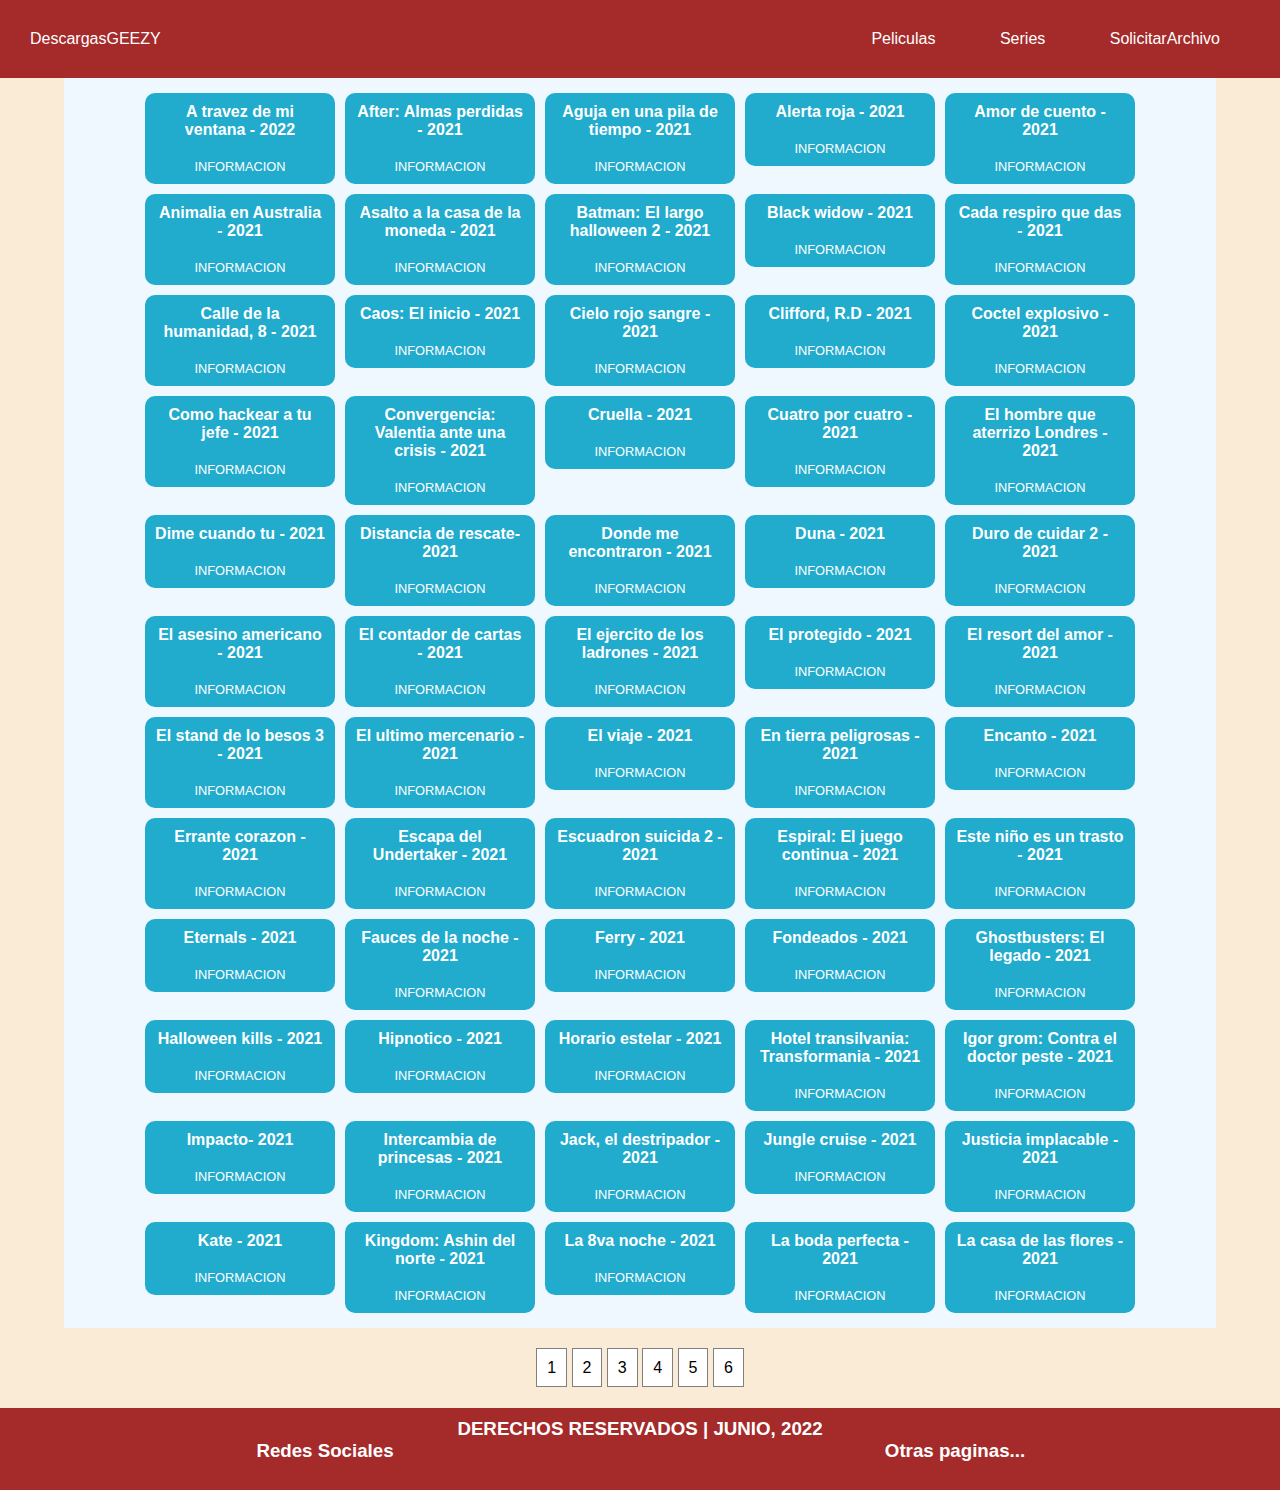
==== index.html @ fce66a9e "Add files via upload" ====
<!Doctype html>
<html>
    <meta charset="UTF-8">
    <meta http-equiv="X-UA-Compatible" content="IE=edge">
    <meta name="viewport" content="width=device-width, initial-scale=1.0">
    <link rel="stylesheet" href="css/header_and_footer.css">
    <link rel="stylesheet" href="css/main.css">
    <head>
        <title>Descargas Geezy</title>
    </head>
<body>
    <header class="header">
        <div class="logo">DescargasGEEZY</div>
        <div class="navegador">
            <a href="#" class="option">Peliculas</a>
            <a href="#" class="option">Series</a>
            <a href="#" class="option">SolicitarArchivo</a>
        </div>
    </header>
    <main class="main">
        <div class="slide">
        <div class="container">
            <div class="contein">
                <h2 class="titulo">A travez de mi ventana - 2022</h2>
                <img src="https://pics.filmaffinity.com/a_traves_de_mi_ventana-294379519-mmed.jpg" alt="" class="foto">
                <a href="https://www.filmaffinity.com/ve/film135353.html" target="_blank" class="description">INFORMACION</a>
            </div>

            <div class="contein">
                <h2 class="titulo">After: Almas perdidas - 2021</h2>
                <img src="https://pics.filmaffinity.com/after_we_fell-506490529-mmed.jpg" alt="" class="foto">
                <a href="https://www.filmaffinity.com/ve/film330214.html"  target="_blank" class="description">INFORMACION</a>
            </div>

            <div class="contein">
                <h2 class="titulo">Aguja en una pila de tiempo - 2021</h2>
                <img src="https://pics.filmaffinity.com/needle_in_a_timestack-614816884-mmed.jpg" alt="" class="foto">
                <a href="https://www.filmaffinity.com/ve/film186752.html" target="_blank" class="description">INFORMACION</a>
            </div>

            <div class="contein">
                <h2 class="titulo">Alerta roja - 2021</h2>
                <img src="https://pics.filmaffinity.com/red_notice-782597030-mmed.jpg" alt="" class="foto">
                <a href="https://www.filmaffinity.com/ve/film343449.html" target="_blank" class="description">INFORMACION</a>
            </div>

            <div class="contein">
                <h2 class="titulo">Amor de cuento - 2021</h2>
                <img src="https://pics.filmaffinity.com/good_on_paper-711338219-mmed.jpg" alt="" class="foto">
                <a href="https://www.filmaffinity.com/ve/film890370.html" target="_blank" class="description">INFORMACION</a>
            </div>

            <div class="contein">
                <h2 class="titulo">Animalia en Australia - 2021</h2>
                <img src="https://pics.filmaffinity.com/back_to_the_outback-962578974-mmed.jpg" alt="" class="foto">
                <a href="https://www.filmaffinity.com/ve/film249017.html" target="_blank" class="description">INFORMACION</a>
            </div>

            <div class="contein">
                <h2 class="titulo">Asalto a la casa de la moneda - 2021</h2>
                <img src="https://pics.filmaffinity.com/way_down-682100158-mmed.jpg" alt="" class="foto">
                <a href="https://www.filmaffinity.com/ve/film928354.html" target="_blank" class="description">INFORMACION</a>
            </div>

            <div class="contein">
                <h2 class="titulo">Batman: El largo halloween 2 - 2021</h2>
                <img src="https://pics.filmaffinity.com/batman_the_long_halloween_part_two-673488853-mmed.jpg" alt="" class="foto">
                <a href="https://www.filmaffinity.com/ve/film388590.html" target="_blank" class="description">INFORMACION</a>
            </div>

            <div class="contein">
                <h2 class="titulo">Black widow - 2021</h2>
                <img src="https://pics.filmaffinity.com/black_widow-372790622-mmed.jpg" alt="" class="foto">
                <a href="https://www.filmaffinity.com/ve/film996278.html" target="_blank" class="description">INFORMACION</a>
            </div>

            <div class="contein">
                <h2 class="titulo">Cada respiro que das - 2021</h2>
                <img src="https://pics.filmaffinity.com/every_breath_you_take-159561626-mmed.jpg" alt="" class="foto">
                <a href="https://www.filmaffinity.com/ve/film191773.html" target="_blank" class="description">INFORMACION</a>
            </div>

            <div class="contein">
                <h2 class="titulo">Calle de la humanidad, 8 - 2021</h2>
                <img src="https://pics.filmaffinity.com/8_rue_de_l_humanite-507823364-mmed.jpg" alt="" class="foto">
                <a href="https://www.filmaffinity.com/ve/film619902.html" target="_blank" class="description">INFORMACION</a>
            </div>

            <div class="contein">
                <h2 class="titulo">Caos: El inicio - 2021</h2>
                <img src="https://pics.filmaffinity.com/chaos_walking-930186574-mmed.jpg" alt="" class="foto">
                <a href="https://www.filmaffinity.com/ve/film647059.html" target="_blank" class="description">INFORMACION</a>
            </div>

            <div class="contein">
                <h2 class="titulo">Cielo rojo sangre - 2021</h2>
                <img src="https://pics.filmaffinity.com/blood_red_sky-418181225-mmed.jpg" alt="" class="foto">
                <a href="https://www.filmaffinity.com/ve/film637724.html" target="_blank" class="description">INFORMACION</a>
            </div>

            <div class="contein">
                <h2 class="titulo">Clifford, R.D - 2021</h2>
                <img src="https://pics.filmaffinity.com/clifford_the_big_red_dog-592102981-mmed.jpg" alt="" class="foto">
                <a href="https://www.filmaffinity.com/ve/film726990.html" target="_blank" class="description">INFORMACION</a>
            </div>

            <div class="contein">
                <h2 class="titulo">Coctel explosivo - 2021</h2>
                <img src="https://pics.filmaffinity.com/gunpowder_milkshake-287339808-mmed.jpg" alt="" class="foto">
                <a href="https://www.filmaffinity.com/ve/film522639.html" target="_blank" class="description">INFORMACION</a>
            </div>

            <div class="contein">
                <h2 class="titulo">Como hackear a tu jefe - 2021</h2>
                <img src="https://pics.filmaffinity.com/como_hackear_seu_chefe-897699519-mmed.jpg" alt="" class="foto">
                <a href="https://www.filmaffinity.com/ve/film288036.html" target="_blank" class="description">INFORMACION</a>
            </div>

            <div class="contein">
                <h2 class="titulo">Convergencia: Valentia ante una crisis - 2021</h2>
                <img src="https://pics.filmaffinity.com/convergence_courage_in_a_crisis-593604829-mmed.jpg" alt="" class="foto">
                <a href="https://www.filmaffinity.com/ve/film320284.html" target="_blank" class="description">INFORMACION</a>
            </div>

            <div class="contein">
                <h2 class="titulo">Cruella - 2021</h2>
                <img src="https://pics.filmaffinity.com/cruella-196211257-mmed.jpg" alt="" class="foto">
                <a href="https://www.filmaffinity.com/ve/film695092.html" target="_blank" class="description">INFORMACION</a>
            </div>

            <div class="contein">
                <h2 class="titulo">Cuatro por cuatro - 2021</h2>
                <img src="https://pics.filmaffinity.com/du_sie_er_wir-312747918-mmed.jpg" alt="" class="foto">
                <a href="https://www.filmaffinity.com/ve/film600707.html" target="_blank" class="description">INFORMACION</a>
            </div>

            <div class="contein">
                <h2 class="titulo">El hombre que aterrizo Londres - 2021</h2>
                <img src="https://pics.filmaffinity.com/the_nailbomber-874250711-mmed.jpg" alt="" class="foto">
                <a href="https://www.filmaffinity.com/ve/film300107.html" target="_blank" class="description">INFORMACION</a>
            </div>

            <div class="contein">
                <h2 class="titulo">Dime cuando tu - 2021</h2>
                <img src="https://pics.filmaffinity.com/dime_cuando_tu-431518782-mmed.jpg" alt="" class="foto">
                <a href="https://www.filmaffinity.com/ve/film298662.html" target="_blank" class="description">INFORMACION</a>
            </div>

            <div class="contein">
                <h2 class="titulo">Distancia de rescate- 2021</h2>
                <img src="https://pics.filmaffinity.com/distancia_de_rescate-461055989-mmed.jpg" alt="" class="foto">
                <a href="https://www.filmaffinity.com/ve/film956769.html" target="_blank" class="description">INFORMACION</a>
            </div>

            <div class="contein">
                <h2 class="titulo">Donde me encontraron - 2021</h2>
                <img src="https://pics.filmaffinity.com/found-405643075-mmed.jpg" alt="" class="foto">
                <a href="https://www.filmaffinity.com/ve/film839934.html" target="_blank" class="description">INFORMACION</a>
            </div>

            <div class="contein">
                <h2 class="titulo">Duna - 2021</h2>
                <img src="https://pics.filmaffinity.com/dune-209834814-mmed.jpg" alt="" class="foto">
                <a href="https://www.filmaffinity.com/ve/film847055.html" target="_blank" class="description">INFORMACION</a>
            </div>

            <div class="contein">
                <h2 class="titulo">Duro de cuidar 2 - 2021</h2>
                <img src="https://pics.filmaffinity.com/hitman_s_wife_s_bodyguard-803481917-mmed.jpg" alt="" class="foto">
                <a href="https://www.filmaffinity.com/ve/film530966.html" target="_blank" class="description">INFORMACION</a>
            </div>

            <div class="contein">
                <h2 class="titulo">El asesino americano - 2021</h2>
                <img src="https://pics.filmaffinity.com/american_badger-372018287-mmed.jpg" alt="" class="foto">
                <a href="https://www.filmaffinity.com/ve/film922234.html" target="_blank" class="description">INFORMACION</a>
            </div>

            <div class="contein">
                <h2 class="titulo">El contador de cartas - 2021</h2>
                <img src="https://pics.filmaffinity.com/the_card_counter-944459030-mmed.jpg" alt="" class="foto">
                <a href="https://www.filmaffinity.com/ve/film405972.html" target="_blank" class="description">INFORMACION</a>
            </div>

            <div class="contein">
                <h2 class="titulo">El ejercito de los ladrones - 2021</h2>
                <img src="https://pics.filmaffinity.com/army_of_thieves-679536224-mmed.jpg" alt="" class="foto">
                <a href="https://www.filmaffinity.com/ve/film543154.html" target="_blank" class="description">INFORMACION</a>
            </div>

            <div class="contein">
                <h2 class="titulo">El protegido - 2021</h2>
                <img src="https://pics.filmaffinity.com/the_protege-675488119-mmed.jpg" alt="" class="foto">
                <a href="https://www.filmaffinity.com/mx/film723578.html" target="_blank" class="description">INFORMACION</a>
            </div>

            <div class="contein">
                <h2 class="titulo">El resort del amor - 2021</h2>
                <img src="https://pics.filmaffinity.com/resort_to_love-903950404-mmed.jpg" alt="" class="foto">
                <a href="https://www.filmaffinity.com/mx/film747612.html" target="_blank" class="description">INFORMACION</a>
            </div>

            <div class="contein">
                <h2 class="titulo">El stand de lo besos 3 - 2021</h2>
                <img src="https://pics.filmaffinity.com/the_kissing_booth_3-349640822-mmed.jpg" alt="" class="foto">
                <a href="https://www.filmaffinity.com/mx/film803300.html" target="_blank" class="description">INFORMACION</a>
            </div>

            <div class="contein">
                <h2 class="titulo">El ultimo mercenario - 2021</h2>
                <img src="https://pics.filmaffinity.com/the_last_mercenary-656153999-mmed.jpg" alt="" class="foto">
                <a href="https://www.filmaffinity.com/mx/film266208.html" target="_blank" class="description">INFORMACION</a>
            </div>

            <div class="contein">
                <h2 class="titulo">El viaje - 2021</h2>
                <img src="https://pics.filmaffinity.com/i_onde_dager-532145142-mmed.jpg" alt="" class="foto">
                <a href="https://www.filmaffinity.com/mx/film699190.html" target="_blank" class="description">INFORMACION</a>
            </div>

            <div class="contein">
                <h2 class="titulo">En tierra peligrosas - 2021</h2>
                <img src="https://pics.filmaffinity.com/survive_the_game-315345080-mmed.jpg" alt="" class="foto">
                <a href="https://www.filmaffinity.com/mx/film735702.html" target="_blank" class="description">INFORMACION</a>
            </div>

            <div class="contein">
                <h2 class="titulo">Encanto - 2021</h2>
                <img src="https://pics.filmaffinity.com/encanto-245105100-mmed.jpg" alt="" class="foto">
                <a href="https://www.filmaffinity.com/mx/film799681.html" target="_blank" class="description">INFORMACION</a>
            </div>

            <div class="contein">
                <h2 class="titulo">Errante corazon - 2021</h2>
                <img src="https://pics.filmaffinity.com/errante_corazon-427526188-mmed.jpg" alt="" class="foto">
                <a href="https://www.filmaffinity.com/mx/film772694.html" target="_blank" class="description">INFORMACION</a>
            </div>

            <div class="contein">
                <h2 class="titulo">Escapa del Undertaker - 2021</h2>
                <img src="https://pics.filmaffinity.com/escape_the_undertaker-501202948-mmed.jpg" alt="" class="foto">
                <a href="https://www.filmaffinity.com/mx/film919770.html" target="_blank" class="description">INFORMACION</a>
            </div>

            <div class="contein">
                <h2 class="titulo">Escuadron suicida 2 - 2021</h2>
                <img src="https://pics.filmaffinity.com/the_suicide_squad-629689677-mmed.jpg" alt="" class="foto">
                <a href="https://www.filmaffinity.com/mx/film124669.html" target="_blank" class="description">INFORMACION</a>
            </div>

            <div class="contein">
                <h2 class="titulo">Espiral: El juego continua - 2021</h2>
                <img src="https://pics.filmaffinity.com/spiral_from_the_book_of_saw-375154844-mmed.jpg" alt="" class="foto">
                <a href="https://www.filmaffinity.com/mx/film637149.html" target="_blank" class="description">INFORMACION</a>
            </div>

            <div class="contein">
                <h2 class="titulo">Este niño es un trasto - 2021</h2>
                <img src="https://pics.filmaffinity.com/little_big_mouth-599554099-mmed.jpg" alt="" class="foto">
                <a href="https://www.filmaffinity.com/mx/film741613.html" target="_blank" class="description">INFORMACION</a>
            </div>

            <div class="contein">
                <h2 class="titulo">Eternals - 2021</h2>
                <img src="https://pics.filmaffinity.com/eternals-388789083-mmed.jpg" alt="" class="foto">
                <a href="https://www.filmaffinity.com/mx/film185733.html" target="_blank" class="description">INFORMACION</a>
            </div>

            <div class="contein">
                <h2 class="titulo">Fauces de la noche - 2021</h2>
                <img src="https://pics.filmaffinity.com/night_teeth-237174380-mmed.jpg" alt="" class="foto">
                <a href="https://www.filmaffinity.com/mx/film525245.html" target="_blank" class="description">INFORMACION</a>
            </div>

            <div class="contein">
                <h2 class="titulo">Ferry - 2021</h2>
                <img src="https://pics.filmaffinity.com/ferry-229452109-mmed.jpg" alt="" class="foto">
                <a href="https://www.filmaffinity.com/mx/film336885.html" target="_blank" class="description">INFORMACION</a>
            </div>

            <div class="contein">
                <h2 class="titulo">Fondeados - 2021</h2>
                <img src="https://pics.filmaffinity.com/fondeados-350971859-mmed.jpg" alt="" class="foto">
                <a href="https://www.filmaffinity.com/mx/film107969.html" target="_blank" class="description">INFORMACION</a>
            </div>

            <div class="contein">
                <h2 class="titulo">Ghostbusters: El legado - 2021</h2>
                <img src="https://pics.filmaffinity.com/ghostbusters_afterlife-667822266-mmed.jpg" alt="" class="foto">
                <a href="https://www.filmaffinity.com/mx/film757813.html" target="_blank" class="description">INFORMACION</a>
            </div>

            <div class="contein">
                <h2 class="titulo">Halloween kills - 2021</h2>
                <img src="https://pics.filmaffinity.com/halloween_kills-417302956-mmed.jpg" alt="" class="foto">
                <a href="https://www.filmaffinity.com/mx/film470829.html" target="_blank" class="description">INFORMACION</a>
            </div>

            <div class="contein">
                <h2 class="titulo">Hipnotico - 2021</h2>
                <img src="https://pics.filmaffinity.com/hypnotic-233167272-mmed.jpg" alt="" class="foto">
                <a href="https://www.filmaffinity.com/mx/film906197.html" target="_blank" class="description">INFORMACION</a>
            </div>

            <div class="contein">
                <h2 class="titulo">Horario estelar - 2021</h2>
                <img src="https://pics.filmaffinity.com/prime_time-204916971-mmed.jpg" alt="" class="foto">
                <a href="https://www.filmaffinity.com/mx/film678602.html" target="_blank" class="description">INFORMACION</a>
            </div>

            <div class="contein">
                <h2 class="titulo">Hotel transilvania: Transformania - 2021</h2>
                <img src="https://pics.filmaffinity.com/hotel_transylvania_transformania-483494855-mmed.jpg" alt="" class="foto">
                <a href="https://www.filmaffinity.com/mx/film679644.html" target="_blank" class="description">INFORMACION</a>
            </div>

            <div class="contein">
                <h2 class="titulo">Igor grom: Contra el doctor peste - 2021</h2>
                <img src="https://pics.filmaffinity.com/mayor_grom_chumnoy_doktor-355675121-mmed.jpg" alt="" class="foto">
                <a href="https://www.filmaffinity.com/mx/film507081.html" target="_blank" class="description">INFORMACION</a>
            </div>

            <div class="contein">
                <h2 class="titulo">Impacto- 2021</h2>
                <img src="https://pics.filmaffinity.com/jolt-211822347-mmed.jpg" alt="" class="foto">
                <a href="https://www.filmaffinity.com/mx/film449678.html" target="_blank" class="description">INFORMACION</a>
            </div>

            <div class="contein">
                <h2 class="titulo">Intercambia de princesas - 2021</h2>
                <img src="https://pics.filmaffinity.com/the_princess_switch_3_romancing_the_star-841639861-mmed.jpg" alt="" class="foto">
                <a href="https://www.filmaffinity.com/mx/film613889.html" target="_blank" class="description">INFORMACION</a>
            </div>

            <div class="contein">
                <h2 class="titulo">Jack, el destripador - 2021</h2>
                <img src="https://pics.filmaffinity.com/ripper_untold-380250668-mmed.jpg" alt="" class="foto">
                <a href="https://www.filmaffinity.com/mx/film861987.html" target="_blank" class="description">INFORMACION</a>
            </div>

            <div class="contein">
                <h2 class="titulo">Jungle cruise - 2021</h2>
                <img src="https://pics.filmaffinity.com/jungle_cruise-756798392-mmed.jpg" alt="" class="foto">
                <a href="https://www.filmaffinity.com/mx/film147459.html" target="_blank" class="description">INFORMACION</a>
            </div>

            <div class="contein">
                <h2 class="titulo">Justicia implacable - 2021</h2>
                <img src="https://pics.filmaffinity.com/wrath_of_man-727553252-mmed.jpg" alt="" class="foto">
                <a href="https://www.filmaffinity.com/mx/film731110.html" target="_blank" class="description">INFORMACION</a>
            </div>

            <div class="contein">
                <h2 class="titulo">Kate - 2021</h2>
                <img src="https://pics.filmaffinity.com/kate-435840712-mmed.jpg" alt="" class="foto">
                <a href="https://www.filmaffinity.com/mx/film237567.html" target="_blank" class="description">INFORMACION</a>
            </div>

            <div class="contein">
                <h2 class="titulo">Kingdom: Ashin del norte - 2021</h2>
                <img src="https://pics.filmaffinity.com/kingdom_ashin_jeon-398663672-mmed.jpg" alt="" class="foto">
                <a href="https://www.filmaffinity.com/mx/film300826.html" target="_blank" class="description">INFORMACION</a>
            </div>

            <div class="contein">
                <h2 class="titulo">La 8va noche - 2021</h2>
                <img src="https://pics.filmaffinity.com/je8ileui_bam-969829774-mmed.jpg" alt="" class="foto">
                <a href="https://www.filmaffinity.com/mx/film207766.html" target="_blank" class="description">INFORMACION</a>
            </div>

            <div class="contein">
                <h2 class="titulo">La boda perfecta - 2021</h2>
                <img src="https://pics.filmaffinity.com/the_perfect_wedding-271749943-mmed.jpg" alt="" class="foto">
                <a href="https://www.filmaffinity.com/mx/film898186.html" target="_blank" class="description">INFORMACION</a>
            </div>

            <div class="contein">
                <h2 class="titulo">La casa de las flores - 2021</h2>
                <img src="https://pics.filmaffinity.com/la_casa_de_las_flores_la_pelicula-543196640-mmed.jpg" alt="" class="foto">
                <a href="https://www.filmaffinity.com/mx/film868610.html" target="_blank" class="description">INFORMACION</a>
            </div>
        </div>

        </div>
        <div class="menu">
            <a href="#" class="option">1</a>
            <a href="#" class="option">2</a>
            <a href="#" class="option">3</a>
            <a href="#" class="option">4</a>
            <a href="#" class="option">5</a>
            <a href="#" class="option">6</a>
        </div>
    </main>
    <footer class="footer">
        <div class="copy">
            <h3> DERECHOS RESERVADOS | JUNIO, 2022</h3>
        </div>
        <div class="contacto">
            <div class="redes">
                <h3>Redes Sociales</h3>
                <img src="" alt="">
                <img src="" alt="">
                <img src="" alt="">
            </div>
            <div class="paginas">
                <h3>Otras paginas...</h3>
                <a href=""></a>
                <a href=""></a>
                <a href=""></a>
            </div>
        </div>
    </footer>
</body>
</html>
---- css/header_and_footer.css ----
*{
	margin: 0;
	padding: 0;
	box-sizing: border-box;
	list-style: none;
	text-decoration: none;
	font-family: arial;
}

:root{
	--cabeza_pie:#a52a2a;
	--cabeza_pie_hover:#f2f3f4;
}

.header, .footer{
	width: 100%;
	color: white;
	min-width: 720px;
	max-width: 1440px
}


.header{
	display: flex;
	width: 100%;
	background-color: var(--cabeza_pie);
	align-items: center;
	justify-content: space-between;
}

.logo{
	padding: 30px;
}
.navegador{
	padding: 30px;
}

.navegador .option{
	background-color: ;
	padding: 30px;
	color: white;
}

.navegador .option:hover{
	background-color: var(--cabeza_pie_hover);
	color: var(--cabeza_pie);
}

.footer{
	background-color: var(--cabeza_pie);
	width: 100%;
	padding: 10px;
}
.copy{
	text-align: center;
}
.contacto{
	display: flex;
	flex-direction: row;
	width: 100%;
}
.redes{
	width: 50%;
	text-align: center;
}
.paginas{
	text-align: center;
	width: 50%;
}
---- css/main.css ----
:root{
	--fondo_principal:#faebd7;
	--fondo_secundario:#f0f8ff;
	--fondo-tarjeta:#21abcd;
}

.main{
	background-color: var(--fondo_principal);
	width: 100%;
	min-width: 720px;
	max-width: : 1440px;
}

.slide{
	display: flex;
	flex-direction: column;
	justify-content: center;
	align-items: center;
}

.menu{	
	width: 100%;
	height: 80px;
	text-align: center;
	line-height: 80px;
}
.menu .option{
	padding: 10px;
	border:1px solid gray;
	background-color: white;
	color: black;
}

.menu .option:hover{
	background: black;
	color: white;
}

.container{
	width: 90%;

	background-color: var(--fondo_secundario);
	padding: 10px;
	display: flex;
	flex-wrap: wrap;
	justify-content: center;
	align-content: center;
}

.contein{
	padding: 5px;
	width: 200px;
	display: flex;
	flex-direction: column;
	text-align: center;
}

.titulo{
	color: white;
	font-size: 100%;
	width: 100%;
	border-top-right-radius: 10px;
	border-top-left-radius: 10px;
	background-color: var(--fondo-tarjeta);
	padding: 10px;

}
.foto{
	width: 100%;
}
.description {
	padding: 10px;
	color: white;
	width: 100%;
	font-size: 80%;
	border-bottom-right-radius: 10px;
	border-bottom-left-radius: 10px;
	background-color: var(--fondo-tarjeta);
}

.description:hover{
	background-color: white;
	color: #21abcd;
}
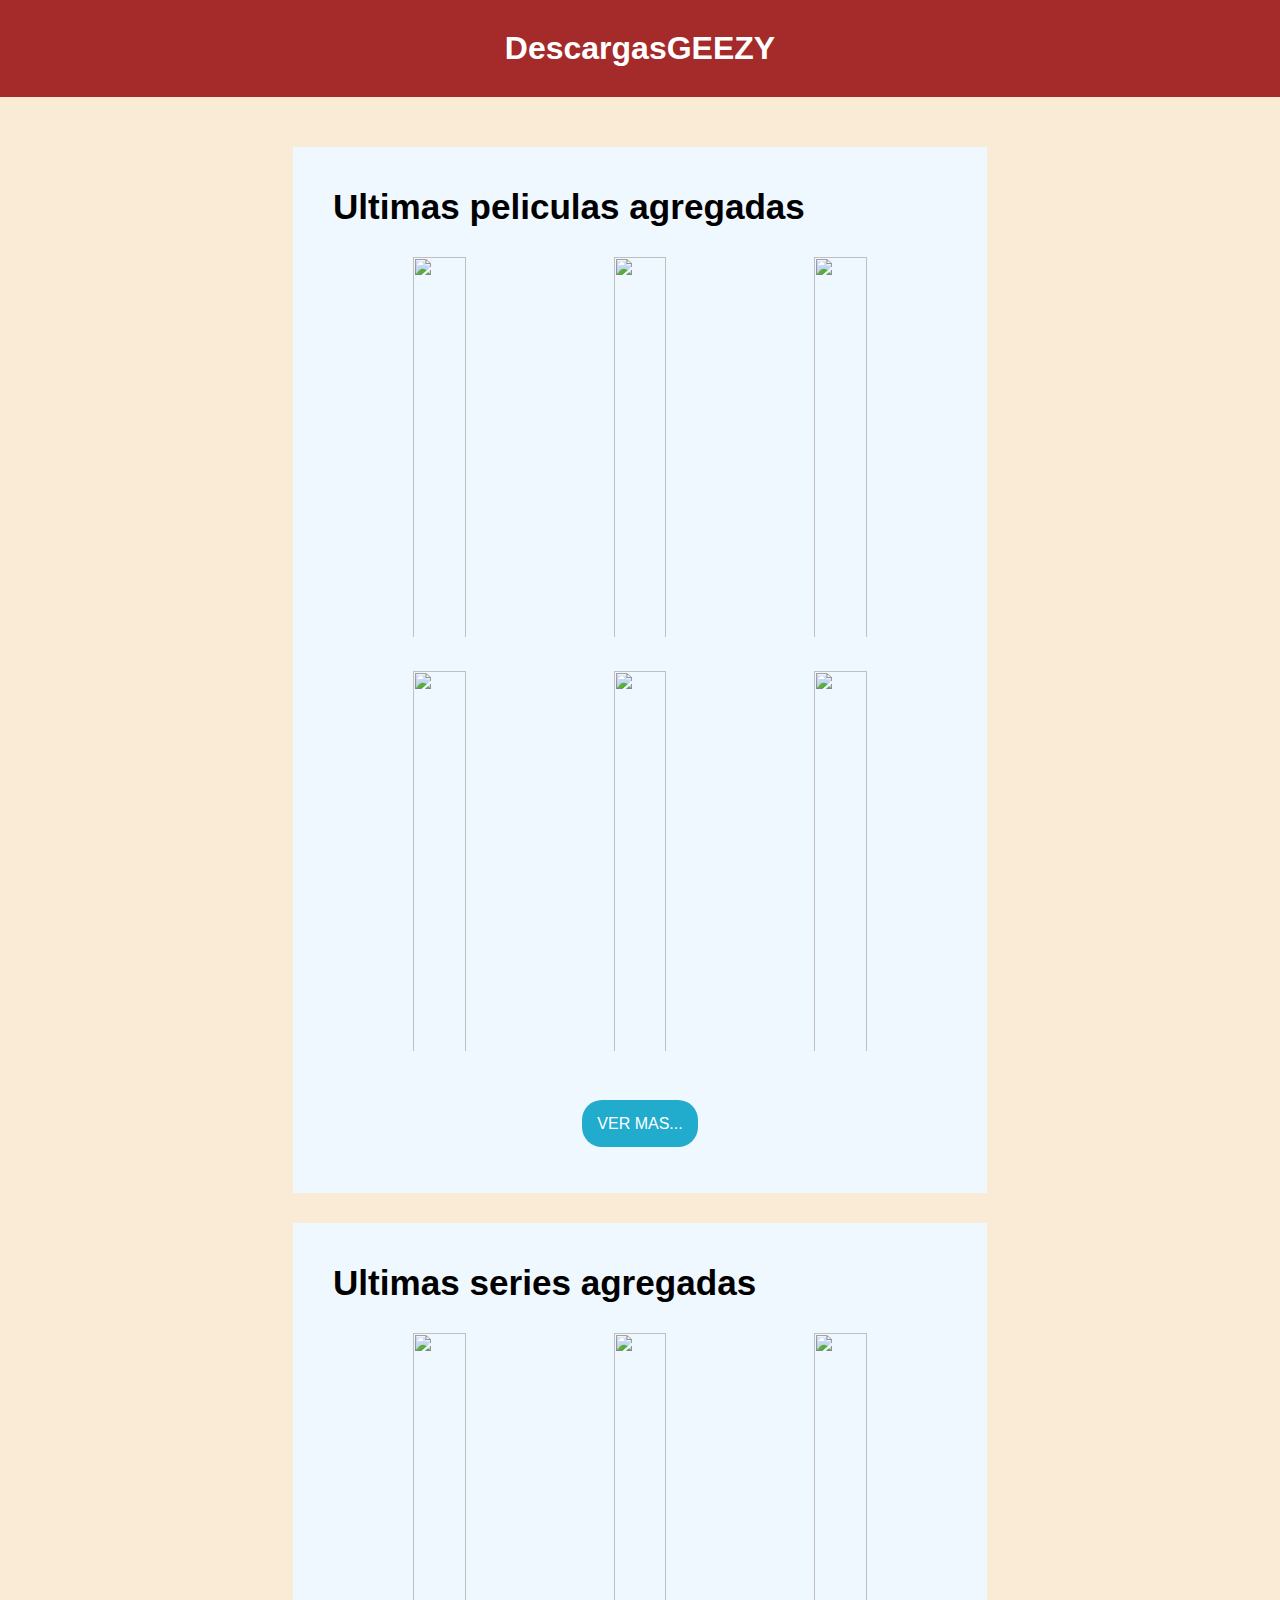
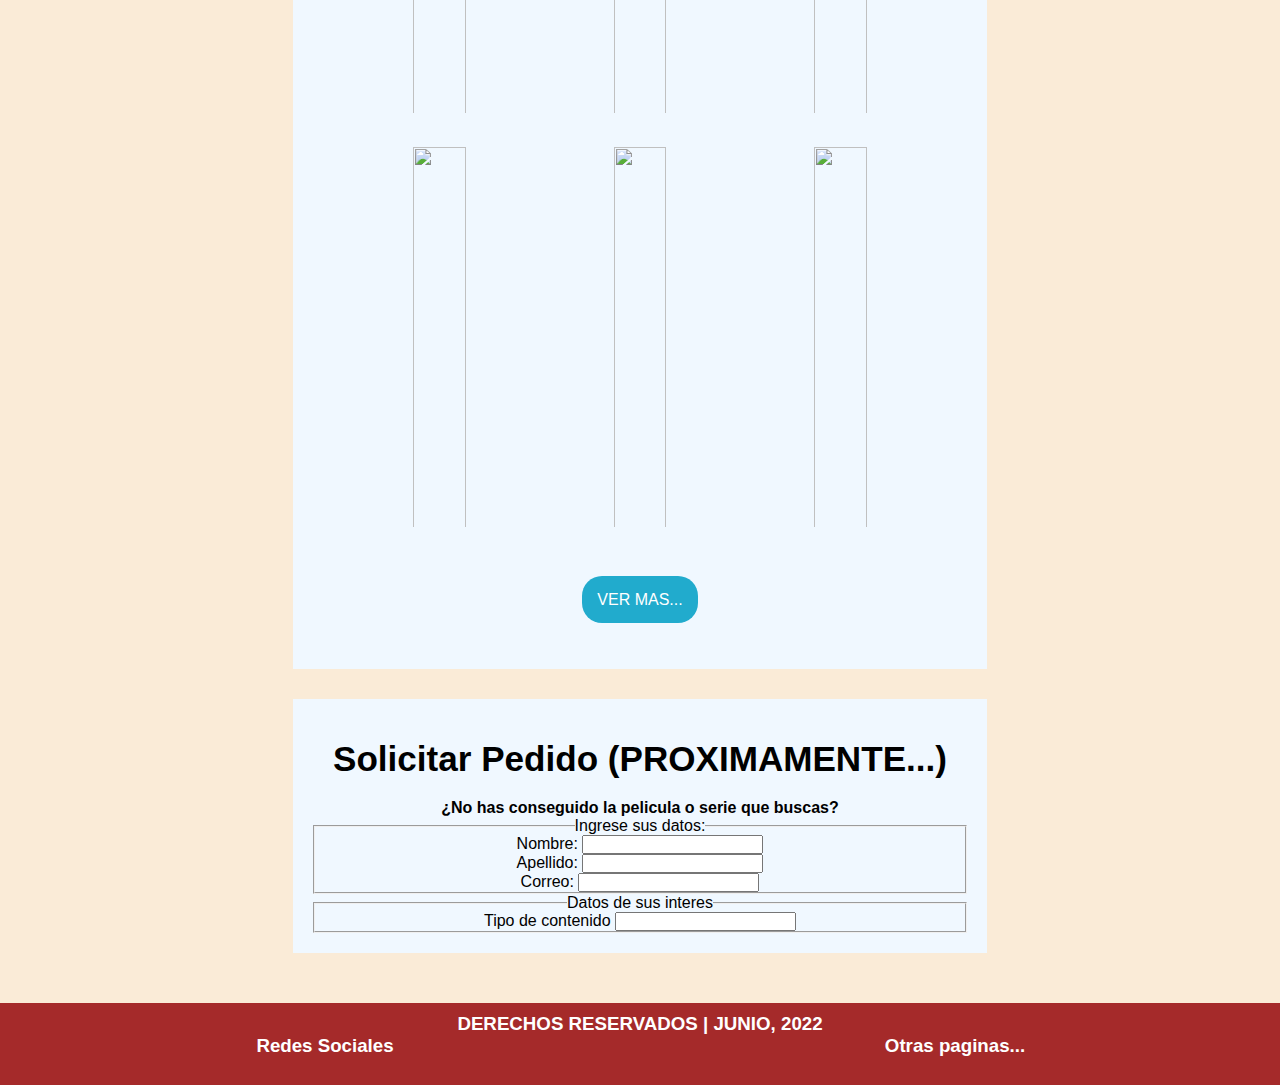
==== commit ba3d32f9: "v 1.5" ====
--- a/index.html
+++ b/index.html
@@ -1,396 +1,90 @@
-<!Doctype html>
-<html>
+<!DOCTYPE html>
+<html lang="en">
+    <head>
     <meta charset="UTF-8">
     <meta http-equiv="X-UA-Compatible" content="IE=edge">
     <meta name="viewport" content="width=device-width, initial-scale=1.0">
     <link rel="stylesheet" href="css/header_and_footer.css">
-    <link rel="stylesheet" href="css/main.css">
-    <head>
-        <title>Descargas Geezy</title>
+    <link rel="stylesheet" href="css/index.css">
+    <title>Descargas Geezy</title>
     </head>
 <body>
+
     <header class="header">
-        <div class="logo">DescargasGEEZY</div>
-        <div class="navegador">
-            <a href="#" class="option">Peliculas</a>
-            <a href="#" class="option">Series</a>
-            <a href="#" class="option">SolicitarArchivo</a>
-        </div>
+        <h1 class="logo">DescargasGEEZY</h1>        
     </header>
-    <main class="main">
-        <div class="slide">
+
+    <main class="main">       
         <div class="container">
-            <div class="contein">
-                <h2 class="titulo">A travez de mi ventana - 2022</h2>
-                <img src="https://pics.filmaffinity.com/a_traves_de_mi_ventana-294379519-mmed.jpg" alt="" class="foto">
-                <a href="https://www.filmaffinity.com/ve/film135353.html" target="_blank" class="description">INFORMACION</a>
+            <div class="peliculas">
+                <div class="titulo">
+                    <h3>Ultimas peliculas agregadas</h3>
+                </div>
+                <div class="contein">
+                    <img src="https://pics.filmaffinity.com/tall_girl_2-905636448-mmed.jpg" alt="">
+                    <img src="https://pics.filmaffinity.com/deep_water-790981437-mmed.jpg" alt="">
+                    <img src="https://pics.filmaffinity.com/battle_freestyle-467155627-mmed.jpg" alt="">
+                    <img src="https://pics.filmaffinity.com/better_nate_than_ever-974827325-mmed.jpg" alt="">
+                    <img src="https://pics.filmaffinity.com/run_gun-788626266-mmed.jpg" alt="">
+                    <img src="https://pics.filmaffinity.com/ecos_de_un_crimen-542575587-mmed.jpg" alt="">
+                </div>
+                <div class="relink">
+                    <a href="html/peliculas/peliculas4.html">VER MAS...</a>
+                </div>
             </div>
+            <div class="series">
+                <div class="titulo">
+                    <h3>Ultimas series agregadas</h3>
+                </div>
+                <div class="contein">
+                    <img src="https://pics.filmaffinity.com/tomorrow-370416233-mmed.jpg" alt="">
+                    <img src="https://pics.filmaffinity.com/peacemaker-771789448-mmed.jpg" alt="">
+                    <img src="https://pics.filmaffinity.com/moon_knight-515370530-mmed.jpg" alt="">
+                    <img src="https://pics.filmaffinity.com/loki-849839433-mmed.jpg" alt="">
+                    <img src="https://pics.filmaffinity.com/the_wheel_of_time-367047641-mmed.jpg" alt="">
+                    <img src="https://pics.filmaffinity.com/jupiter_s_legacy-189811583-mmed.jpg" alt="">
+                </div>
+                <div class="relink">
+                    <a href="html/series/series1.html">VER MAS...</a>
+                </div>
+            </div>
+            <div class="solicitud">
+                <div class="titulo">
+                    <h3>Solicitar Pedido (PROXIMAMENTE...)</h3>
+                </div>
+                <div class="frase">
+                    <h4>¿No has conseguido la pelicula o serie que buscas?</h4>
+                </div>
+                <div class="formulario">
+                    <form action="">
+                        <fieldset>
+                            <legend>Ingrese sus datos:</legend>
+                                <label for  ="">Nombre:</label>
+                                <input type ="text"><br>
+                                <label for  ="">Apellido: </label>
+                                <input type ="text"><br>
+                                <label for  ="">Correo: </label>
+                                <input type ="text"><br>
+                        </fieldset>
 
-            <div class="contein">
-                <h2 class="titulo">After: Almas perdidas - 2021</h2>
-                <img src="https://pics.filmaffinity.com/after_we_fell-506490529-mmed.jpg" alt="" class="foto">
-                <a href="https://www.filmaffinity.com/ve/film330214.html"  target="_blank" class="description">INFORMACION</a>
-            </div>
-
-            <div class="contein">
-                <h2 class="titulo">Aguja en una pila de tiempo - 2021</h2>
-                <img src="https://pics.filmaffinity.com/needle_in_a_timestack-614816884-mmed.jpg" alt="" class="foto">
-                <a href="https://www.filmaffinity.com/ve/film186752.html" target="_blank" class="description">INFORMACION</a>
-            </div>
-
-            <div class="contein">
-                <h2 class="titulo">Alerta roja - 2021</h2>
-                <img src="https://pics.filmaffinity.com/red_notice-782597030-mmed.jpg" alt="" class="foto">
-                <a href="https://www.filmaffinity.com/ve/film343449.html" target="_blank" class="description">INFORMACION</a>
-            </div>
-
-            <div class="contein">
-                <h2 class="titulo">Amor de cuento - 2021</h2>
-                <img src="https://pics.filmaffinity.com/good_on_paper-711338219-mmed.jpg" alt="" class="foto">
-                <a href="https://www.filmaffinity.com/ve/film890370.html" target="_blank" class="description">INFORMACION</a>
-            </div>
-
-            <div class="contein">
-                <h2 class="titulo">Animalia en Australia - 2021</h2>
-                <img src="https://pics.filmaffinity.com/back_to_the_outback-962578974-mmed.jpg" alt="" class="foto">
-                <a href="https://www.filmaffinity.com/ve/film249017.html" target="_blank" class="description">INFORMACION</a>
-            </div>
-
-            <div class="contein">
-                <h2 class="titulo">Asalto a la casa de la moneda - 2021</h2>
-                <img src="https://pics.filmaffinity.com/way_down-682100158-mmed.jpg" alt="" class="foto">
-                <a href="https://www.filmaffinity.com/ve/film928354.html" target="_blank" class="description">INFORMACION</a>
-            </div>
-
-            <div class="contein">
-                <h2 class="titulo">Batman: El largo halloween 2 - 2021</h2>
-                <img src="https://pics.filmaffinity.com/batman_the_long_halloween_part_two-673488853-mmed.jpg" alt="" class="foto">
-                <a href="https://www.filmaffinity.com/ve/film388590.html" target="_blank" class="description">INFORMACION</a>
-            </div>
-
-            <div class="contein">
-                <h2 class="titulo">Black widow - 2021</h2>
-                <img src="https://pics.filmaffinity.com/black_widow-372790622-mmed.jpg" alt="" class="foto">
-                <a href="https://www.filmaffinity.com/ve/film996278.html" target="_blank" class="description">INFORMACION</a>
-            </div>
-
-            <div class="contein">
-                <h2 class="titulo">Cada respiro que das - 2021</h2>
-                <img src="https://pics.filmaffinity.com/every_breath_you_take-159561626-mmed.jpg" alt="" class="foto">
-                <a href="https://www.filmaffinity.com/ve/film191773.html" target="_blank" class="description">INFORMACION</a>
-            </div>
-
-            <div class="contein">
-                <h2 class="titulo">Calle de la humanidad, 8 - 2021</h2>
-                <img src="https://pics.filmaffinity.com/8_rue_de_l_humanite-507823364-mmed.jpg" alt="" class="foto">
-                <a href="https://www.filmaffinity.com/ve/film619902.html" target="_blank" class="description">INFORMACION</a>
-            </div>
-
-            <div class="contein">
-                <h2 class="titulo">Caos: El inicio - 2021</h2>
-                <img src="https://pics.filmaffinity.com/chaos_walking-930186574-mmed.jpg" alt="" class="foto">
-                <a href="https://www.filmaffinity.com/ve/film647059.html" target="_blank" class="description">INFORMACION</a>
-            </div>
-
-            <div class="contein">
-                <h2 class="titulo">Cielo rojo sangre - 2021</h2>
-                <img src="https://pics.filmaffinity.com/blood_red_sky-418181225-mmed.jpg" alt="" class="foto">
-                <a href="https://www.filmaffinity.com/ve/film637724.html" target="_blank" class="description">INFORMACION</a>
-            </div>
-
-            <div class="contein">
-                <h2 class="titulo">Clifford, R.D - 2021</h2>
-                <img src="https://pics.filmaffinity.com/clifford_the_big_red_dog-592102981-mmed.jpg" alt="" class="foto">
-                <a href="https://www.filmaffinity.com/ve/film726990.html" target="_blank" class="description">INFORMACION</a>
-            </div>
-
-            <div class="contein">
-                <h2 class="titulo">Coctel explosivo - 2021</h2>
-                <img src="https://pics.filmaffinity.com/gunpowder_milkshake-287339808-mmed.jpg" alt="" class="foto">
-                <a href="https://www.filmaffinity.com/ve/film522639.html" target="_blank" class="description">INFORMACION</a>
-            </div>
-
-            <div class="contein">
-                <h2 class="titulo">Como hackear a tu jefe - 2021</h2>
-                <img src="https://pics.filmaffinity.com/como_hackear_seu_chefe-897699519-mmed.jpg" alt="" class="foto">
-                <a href="https://www.filmaffinity.com/ve/film288036.html" target="_blank" class="description">INFORMACION</a>
-            </div>
-
-            <div class="contein">
-                <h2 class="titulo">Convergencia: Valentia ante una crisis - 2021</h2>
-                <img src="https://pics.filmaffinity.com/convergence_courage_in_a_crisis-593604829-mmed.jpg" alt="" class="foto">
-                <a href="https://www.filmaffinity.com/ve/film320284.html" target="_blank" class="description">INFORMACION</a>
-            </div>
-
-            <div class="contein">
-                <h2 class="titulo">Cruella - 2021</h2>
-                <img src="https://pics.filmaffinity.com/cruella-196211257-mmed.jpg" alt="" class="foto">
-                <a href="https://www.filmaffinity.com/ve/film695092.html" target="_blank" class="description">INFORMACION</a>
-            </div>
-
-            <div class="contein">
-                <h2 class="titulo">Cuatro por cuatro - 2021</h2>
-                <img src="https://pics.filmaffinity.com/du_sie_er_wir-312747918-mmed.jpg" alt="" class="foto">
-                <a href="https://www.filmaffinity.com/ve/film600707.html" target="_blank" class="description">INFORMACION</a>
-            </div>
-
-            <div class="contein">
-                <h2 class="titulo">El hombre que aterrizo Londres - 2021</h2>
-                <img src="https://pics.filmaffinity.com/the_nailbomber-874250711-mmed.jpg" alt="" class="foto">
-                <a href="https://www.filmaffinity.com/ve/film300107.html" target="_blank" class="description">INFORMACION</a>
-            </div>
-
-            <div class="contein">
-                <h2 class="titulo">Dime cuando tu - 2021</h2>
-                <img src="https://pics.filmaffinity.com/dime_cuando_tu-431518782-mmed.jpg" alt="" class="foto">
-                <a href="https://www.filmaffinity.com/ve/film298662.html" target="_blank" class="description">INFORMACION</a>
-            </div>
-
-            <div class="contein">
-                <h2 class="titulo">Distancia de rescate- 2021</h2>
-                <img src="https://pics.filmaffinity.com/distancia_de_rescate-461055989-mmed.jpg" alt="" class="foto">
-                <a href="https://www.filmaffinity.com/ve/film956769.html" target="_blank" class="description">INFORMACION</a>
-            </div>
-
-            <div class="contein">
-                <h2 class="titulo">Donde me encontraron - 2021</h2>
-                <img src="https://pics.filmaffinity.com/found-405643075-mmed.jpg" alt="" class="foto">
-                <a href="https://www.filmaffinity.com/ve/film839934.html" target="_blank" class="description">INFORMACION</a>
-            </div>
-
-            <div class="contein">
-                <h2 class="titulo">Duna - 2021</h2>
-                <img src="https://pics.filmaffinity.com/dune-209834814-mmed.jpg" alt="" class="foto">
-                <a href="https://www.filmaffinity.com/ve/film847055.html" target="_blank" class="description">INFORMACION</a>
-            </div>
-
-            <div class="contein">
-                <h2 class="titulo">Duro de cuidar 2 - 2021</h2>
-                <img src="https://pics.filmaffinity.com/hitman_s_wife_s_bodyguard-803481917-mmed.jpg" alt="" class="foto">
-                <a href="https://www.filmaffinity.com/ve/film530966.html" target="_blank" class="description">INFORMACION</a>
-            </div>
-
-            <div class="contein">
-                <h2 class="titulo">El asesino americano - 2021</h2>
-                <img src="https://pics.filmaffinity.com/american_badger-372018287-mmed.jpg" alt="" class="foto">
-                <a href="https://www.filmaffinity.com/ve/film922234.html" target="_blank" class="description">INFORMACION</a>
-            </div>
-
-            <div class="contein">
-                <h2 class="titulo">El contador de cartas - 2021</h2>
-                <img src="https://pics.filmaffinity.com/the_card_counter-944459030-mmed.jpg" alt="" class="foto">
-                <a href="https://www.filmaffinity.com/ve/film405972.html" target="_blank" class="description">INFORMACION</a>
-            </div>
-
-            <div class="contein">
-                <h2 class="titulo">El ejercito de los ladrones - 2021</h2>
-                <img src="https://pics.filmaffinity.com/army_of_thieves-679536224-mmed.jpg" alt="" class="foto">
-                <a href="https://www.filmaffinity.com/ve/film543154.html" target="_blank" class="description">INFORMACION</a>
-            </div>
-
-            <div class="contein">
-                <h2 class="titulo">El protegido - 2021</h2>
-                <img src="https://pics.filmaffinity.com/the_protege-675488119-mmed.jpg" alt="" class="foto">
-                <a href="https://www.filmaffinity.com/mx/film723578.html" target="_blank" class="description">INFORMACION</a>
-            </div>
-
-            <div class="contein">
-                <h2 class="titulo">El resort del amor - 2021</h2>
-                <img src="https://pics.filmaffinity.com/resort_to_love-903950404-mmed.jpg" alt="" class="foto">
-                <a href="https://www.filmaffinity.com/mx/film747612.html" target="_blank" class="description">INFORMACION</a>
-            </div>
-
-            <div class="contein">
-                <h2 class="titulo">El stand de lo besos 3 - 2021</h2>
-                <img src="https://pics.filmaffinity.com/the_kissing_booth_3-349640822-mmed.jpg" alt="" class="foto">
-                <a href="https://www.filmaffinity.com/mx/film803300.html" target="_blank" class="description">INFORMACION</a>
-            </div>
-
-            <div class="contein">
-                <h2 class="titulo">El ultimo mercenario - 2021</h2>
-                <img src="https://pics.filmaffinity.com/the_last_mercenary-656153999-mmed.jpg" alt="" class="foto">
-                <a href="https://www.filmaffinity.com/mx/film266208.html" target="_blank" class="description">INFORMACION</a>
-            </div>
-
-            <div class="contein">
-                <h2 class="titulo">El viaje - 2021</h2>
-                <img src="https://pics.filmaffinity.com/i_onde_dager-532145142-mmed.jpg" alt="" class="foto">
-                <a href="https://www.filmaffinity.com/mx/film699190.html" target="_blank" class="description">INFORMACION</a>
-            </div>
-
-            <div class="contein">
-                <h2 class="titulo">En tierra peligrosas - 2021</h2>
-                <img src="https://pics.filmaffinity.com/survive_the_game-315345080-mmed.jpg" alt="" class="foto">
-                <a href="https://www.filmaffinity.com/mx/film735702.html" target="_blank" class="description">INFORMACION</a>
-            </div>
-
-            <div class="contein">
-                <h2 class="titulo">Encanto - 2021</h2>
-                <img src="https://pics.filmaffinity.com/encanto-245105100-mmed.jpg" alt="" class="foto">
-                <a href="https://www.filmaffinity.com/mx/film799681.html" target="_blank" class="description">INFORMACION</a>
-            </div>
-
-            <div class="contein">
-                <h2 class="titulo">Errante corazon - 2021</h2>
-                <img src="https://pics.filmaffinity.com/errante_corazon-427526188-mmed.jpg" alt="" class="foto">
-                <a href="https://www.filmaffinity.com/mx/film772694.html" target="_blank" class="description">INFORMACION</a>
-            </div>
-
-            <div class="contein">
-                <h2 class="titulo">Escapa del Undertaker - 2021</h2>
-                <img src="https://pics.filmaffinity.com/escape_the_undertaker-501202948-mmed.jpg" alt="" class="foto">
-                <a href="https://www.filmaffinity.com/mx/film919770.html" target="_blank" class="description">INFORMACION</a>
-            </div>
-
-            <div class="contein">
-                <h2 class="titulo">Escuadron suicida 2 - 2021</h2>
-                <img src="https://pics.filmaffinity.com/the_suicide_squad-629689677-mmed.jpg" alt="" class="foto">
-                <a href="https://www.filmaffinity.com/mx/film124669.html" target="_blank" class="description">INFORMACION</a>
-            </div>
-
-            <div class="contein">
-                <h2 class="titulo">Espiral: El juego continua - 2021</h2>
-                <img src="https://pics.filmaffinity.com/spiral_from_the_book_of_saw-375154844-mmed.jpg" alt="" class="foto">
-                <a href="https://www.filmaffinity.com/mx/film637149.html" target="_blank" class="description">INFORMACION</a>
-            </div>
-
-            <div class="contein">
-                <h2 class="titulo">Este niño es un trasto - 2021</h2>
-                <img src="https://pics.filmaffinity.com/little_big_mouth-599554099-mmed.jpg" alt="" class="foto">
-                <a href="https://www.filmaffinity.com/mx/film741613.html" target="_blank" class="description">INFORMACION</a>
-            </div>
-
-            <div class="contein">
-                <h2 class="titulo">Eternals - 2021</h2>
-                <img src="https://pics.filmaffinity.com/eternals-388789083-mmed.jpg" alt="" class="foto">
-                <a href="https://www.filmaffinity.com/mx/film185733.html" target="_blank" class="description">INFORMACION</a>
-            </div>
-
-            <div class="contein">
-                <h2 class="titulo">Fauces de la noche - 2021</h2>
-                <img src="https://pics.filmaffinity.com/night_teeth-237174380-mmed.jpg" alt="" class="foto">
-                <a href="https://www.filmaffinity.com/mx/film525245.html" target="_blank" class="description">INFORMACION</a>
-            </div>
-
-            <div class="contein">
-                <h2 class="titulo">Ferry - 2021</h2>
-                <img src="https://pics.filmaffinity.com/ferry-229452109-mmed.jpg" alt="" class="foto">
-                <a href="https://www.filmaffinity.com/mx/film336885.html" target="_blank" class="description">INFORMACION</a>
-            </div>
-
-            <div class="contein">
-                <h2 class="titulo">Fondeados - 2021</h2>
-                <img src="https://pics.filmaffinity.com/fondeados-350971859-mmed.jpg" alt="" class="foto">
-                <a href="https://www.filmaffinity.com/mx/film107969.html" target="_blank" class="description">INFORMACION</a>
-            </div>
-
-            <div class="contein">
-                <h2 class="titulo">Ghostbusters: El legado - 2021</h2>
-                <img src="https://pics.filmaffinity.com/ghostbusters_afterlife-667822266-mmed.jpg" alt="" class="foto">
-                <a href="https://www.filmaffinity.com/mx/film757813.html" target="_blank" class="description">INFORMACION</a>
-            </div>
-
-            <div class="contein">
-                <h2 class="titulo">Halloween kills - 2021</h2>
-                <img src="https://pics.filmaffinity.com/halloween_kills-417302956-mmed.jpg" alt="" class="foto">
-                <a href="https://www.filmaffinity.com/mx/film470829.html" target="_blank" class="description">INFORMACION</a>
-            </div>
-
-            <div class="contein">
-                <h2 class="titulo">Hipnotico - 2021</h2>
-                <img src="https://pics.filmaffinity.com/hypnotic-233167272-mmed.jpg" alt="" class="foto">
-                <a href="https://www.filmaffinity.com/mx/film906197.html" target="_blank" class="description">INFORMACION</a>
-            </div>
-
-            <div class="contein">
-                <h2 class="titulo">Horario estelar - 2021</h2>
-                <img src="https://pics.filmaffinity.com/prime_time-204916971-mmed.jpg" alt="" class="foto">
-                <a href="https://www.filmaffinity.com/mx/film678602.html" target="_blank" class="description">INFORMACION</a>
-            </div>
-
-            <div class="contein">
-                <h2 class="titulo">Hotel transilvania: Transformania - 2021</h2>
-                <img src="https://pics.filmaffinity.com/hotel_transylvania_transformania-483494855-mmed.jpg" alt="" class="foto">
-                <a href="https://www.filmaffinity.com/mx/film679644.html" target="_blank" class="description">INFORMACION</a>
-            </div>
-
-            <div class="contein">
-                <h2 class="titulo">Igor grom: Contra el doctor peste - 2021</h2>
-                <img src="https://pics.filmaffinity.com/mayor_grom_chumnoy_doktor-355675121-mmed.jpg" alt="" class="foto">
-                <a href="https://www.filmaffinity.com/mx/film507081.html" target="_blank" class="description">INFORMACION</a>
-            </div>
-
-            <div class="contein">
-                <h2 class="titulo">Impacto- 2021</h2>
-                <img src="https://pics.filmaffinity.com/jolt-211822347-mmed.jpg" alt="" class="foto">
-                <a href="https://www.filmaffinity.com/mx/film449678.html" target="_blank" class="description">INFORMACION</a>
-            </div>
-
-            <div class="contein">
-                <h2 class="titulo">Intercambia de princesas - 2021</h2>
-                <img src="https://pics.filmaffinity.com/the_princess_switch_3_romancing_the_star-841639861-mmed.jpg" alt="" class="foto">
-                <a href="https://www.filmaffinity.com/mx/film613889.html" target="_blank" class="description">INFORMACION</a>
-            </div>
-
-            <div class="contein">
-                <h2 class="titulo">Jack, el destripador - 2021</h2>
-                <img src="https://pics.filmaffinity.com/ripper_untold-380250668-mmed.jpg" alt="" class="foto">
-                <a href="https://www.filmaffinity.com/mx/film861987.html" target="_blank" class="description">INFORMACION</a>
-            </div>
-
-            <div class="contein">
-                <h2 class="titulo">Jungle cruise - 2021</h2>
-                <img src="https://pics.filmaffinity.com/jungle_cruise-756798392-mmed.jpg" alt="" class="foto">
-                <a href="https://www.filmaffinity.com/mx/film147459.html" target="_blank" class="description">INFORMACION</a>
-            </div>
-
-            <div class="contein">
-                <h2 class="titulo">Justicia implacable - 2021</h2>
-                <img src="https://pics.filmaffinity.com/wrath_of_man-727553252-mmed.jpg" alt="" class="foto">
-                <a href="https://www.filmaffinity.com/mx/film731110.html" target="_blank" class="description">INFORMACION</a>
-            </div>
-
-            <div class="contein">
-                <h2 class="titulo">Kate - 2021</h2>
-                <img src="https://pics.filmaffinity.com/kate-435840712-mmed.jpg" alt="" class="foto">
-                <a href="https://www.filmaffinity.com/mx/film237567.html" target="_blank" class="description">INFORMACION</a>
-            </div>
-
-            <div class="contein">
-                <h2 class="titulo">Kingdom: Ashin del norte - 2021</h2>
-                <img src="https://pics.filmaffinity.com/kingdom_ashin_jeon-398663672-mmed.jpg" alt="" class="foto">
-                <a href="https://www.filmaffinity.com/mx/film300826.html" target="_blank" class="description">INFORMACION</a>
-            </div>
-
-            <div class="contein">
-                <h2 class="titulo">La 8va noche - 2021</h2>
-                <img src="https://pics.filmaffinity.com/je8ileui_bam-969829774-mmed.jpg" alt="" class="foto">
-                <a href="https://www.filmaffinity.com/mx/film207766.html" target="_blank" class="description">INFORMACION</a>
-            </div>
-
-            <div class="contein">
-                <h2 class="titulo">La boda perfecta - 2021</h2>
-                <img src="https://pics.filmaffinity.com/the_perfect_wedding-271749943-mmed.jpg" alt="" class="foto">
-                <a href="https://www.filmaffinity.com/mx/film898186.html" target="_blank" class="description">INFORMACION</a>
-            </div>
-
-            <div class="contein">
-                <h2 class="titulo">La casa de las flores - 2021</h2>
-                <img src="https://pics.filmaffinity.com/la_casa_de_las_flores_la_pelicula-543196640-mmed.jpg" alt="" class="foto">
-                <a href="https://www.filmaffinity.com/mx/film868610.html" target="_blank" class="description">INFORMACION</a>
+                        <fieldset>
+                            <legend>Datos de sus interes</legend>
+                                <label for="">Tipo de contenido</label>
+                                <input list="Tipo de contenido">                         
+                                <datalist id="Tipo de contenido">
+                                    <option value="Pelicula"></option>
+                                    <option value="Serie"></option>
+                                    <option value="Musica"></option>
+                                </datalist>
+                        </fieldset>
+                        
+                    </form>
+                </div>
             </div>
         </div>
 
-        </div>
-        <div class="menu">
-            <a href="#" class="option">1</a>
-            <a href="#" class="option">2</a>
-            <a href="#" class="option">3</a>
-            <a href="#" class="option">4</a>
-            <a href="#" class="option">5</a>
-            <a href="#" class="option">6</a>
-        </div>
     </main>
+
     <footer class="footer">
         <div class="copy">
             <h3> DERECHOS RESERVADOS | JUNIO, 2022</h3>
--- a/css/header_and_footer.css
+++ b/css/header_and_footer.css
@@ -12,11 +12,12 @@
 	--cabeza_pie_hover:#f2f3f4;
 }
 
+
 .header, .footer{
 	width: 100%;
 	color: white;
-	min-width: 720px;
-	max-width: 1440px
+	min-width: 1024px;
+	max-width: 1440px;
 }
 
 
--- a/css/index.css
+++ b/css/index.css
@@ -0,0 +1,75 @@
+:root{
+	--fondo_principal:#faebd7;
+	--fondo_secundario:#f0f8ff;
+	--fondo-tarjeta:#21abcd;
+}
+
+*{
+	font-family: arial;
+}
+
+.header{
+	width: 100%;
+	display:flex;
+	justify-content: center;
+	align-items: center;
+}
+
+.logo{
+	width: 50%;
+	text-align: center;
+}
+
+.main{
+	background-color: var(--fondo_principal);
+	width: 100%;
+	display: flex;
+	flex-direction: column;
+	justify-content: center;
+	align-items: center;
+	padding:20px;
+	min-width: 1024px;
+	max-width: 1440px;
+}
+
+
+.peliculas, .series, .solicitud{
+	padding: 20px;
+	text-align: center;
+	background-color: var(--fondo_secundario);
+	width: 100%;
+	margin-top:30px;
+	margin-bottom:30px; 
+}
+
+.titulo{
+	text-align: left;
+	width: 100%;
+	padding: 20px;
+	font-size: 30px;
+}
+
+.contein img{
+	width:200px;
+	height: 400px; 
+	width:30%;
+	padding: 10px;
+}
+
+.relink{
+	display: inline-block;
+	padding: 40px;
+	text-align: center;
+}
+.relink a{
+	background-color:var(--fondo-tarjeta);
+	color: white;
+	padding: 15px;
+	border-radius: 20px;
+}
+
+.relink a:hover{
+	background-color: white;
+	color:#21abcd;
+	font-size: large;
+}